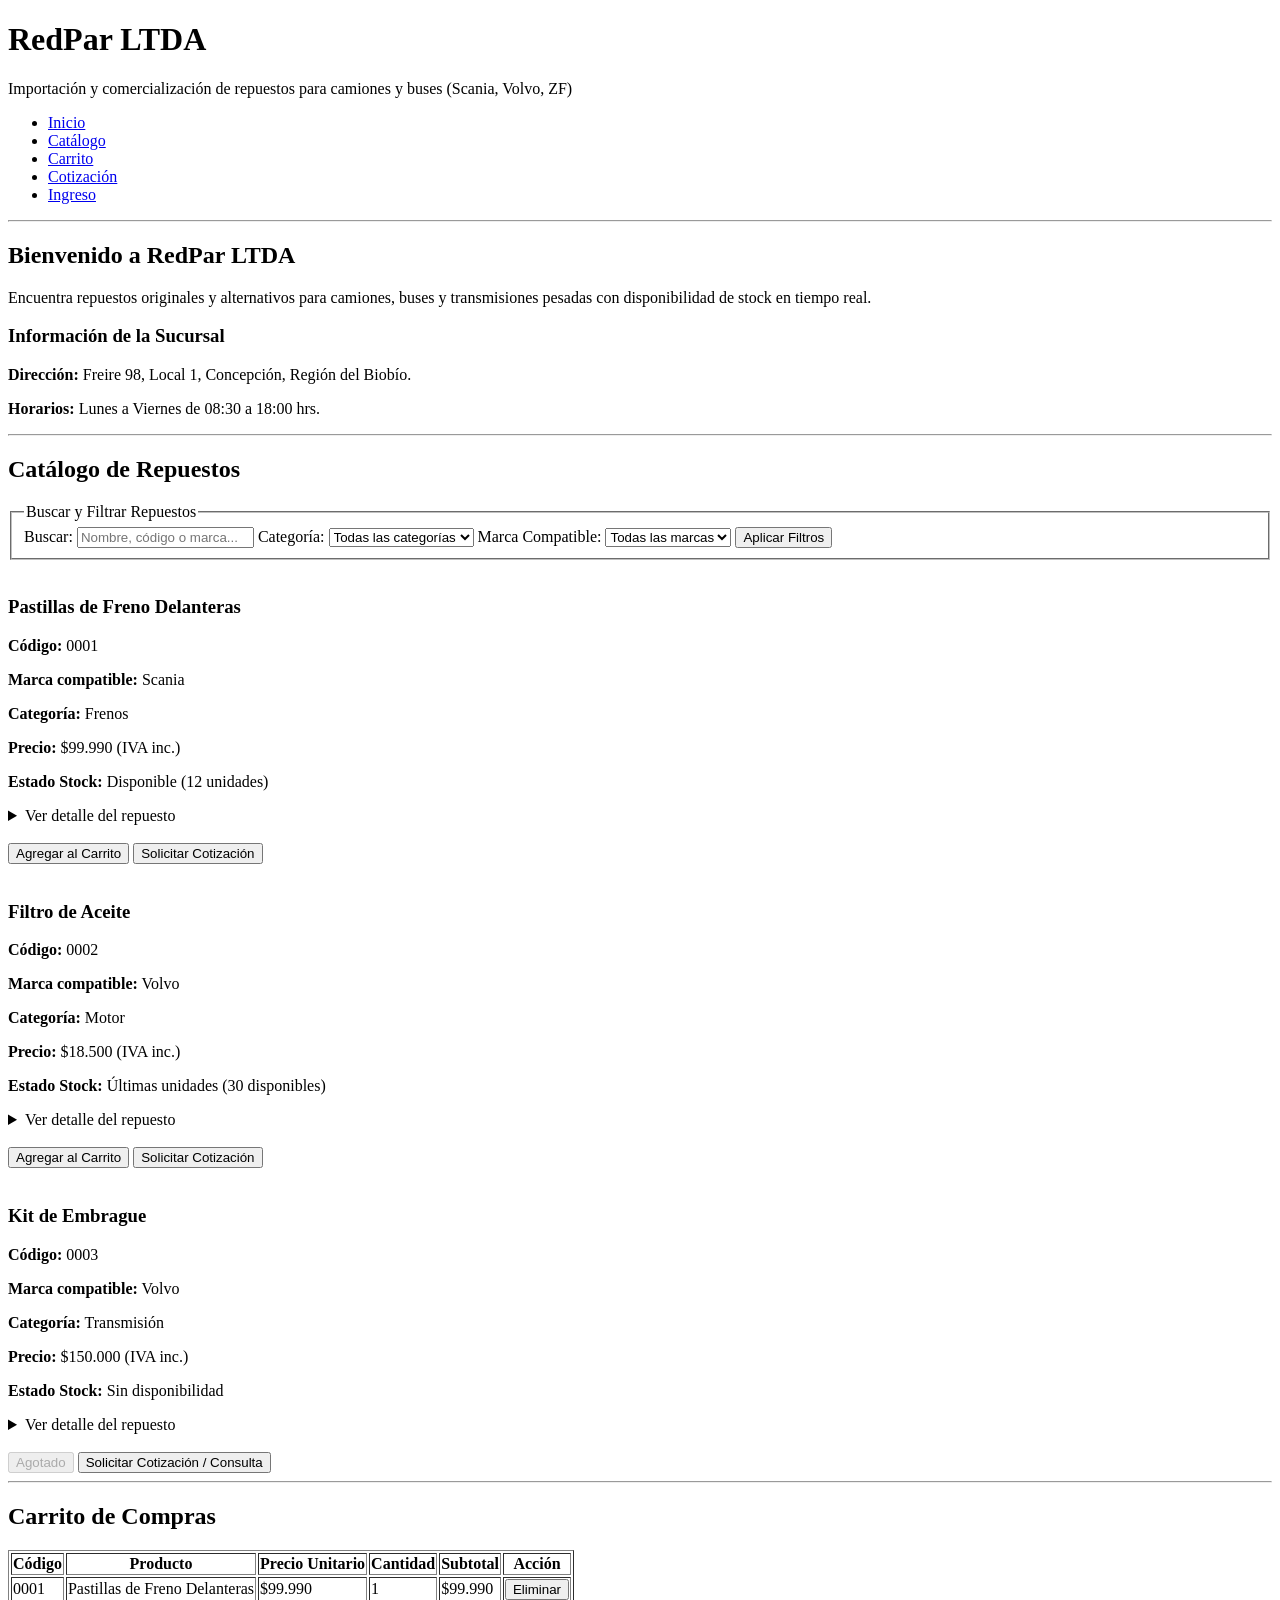
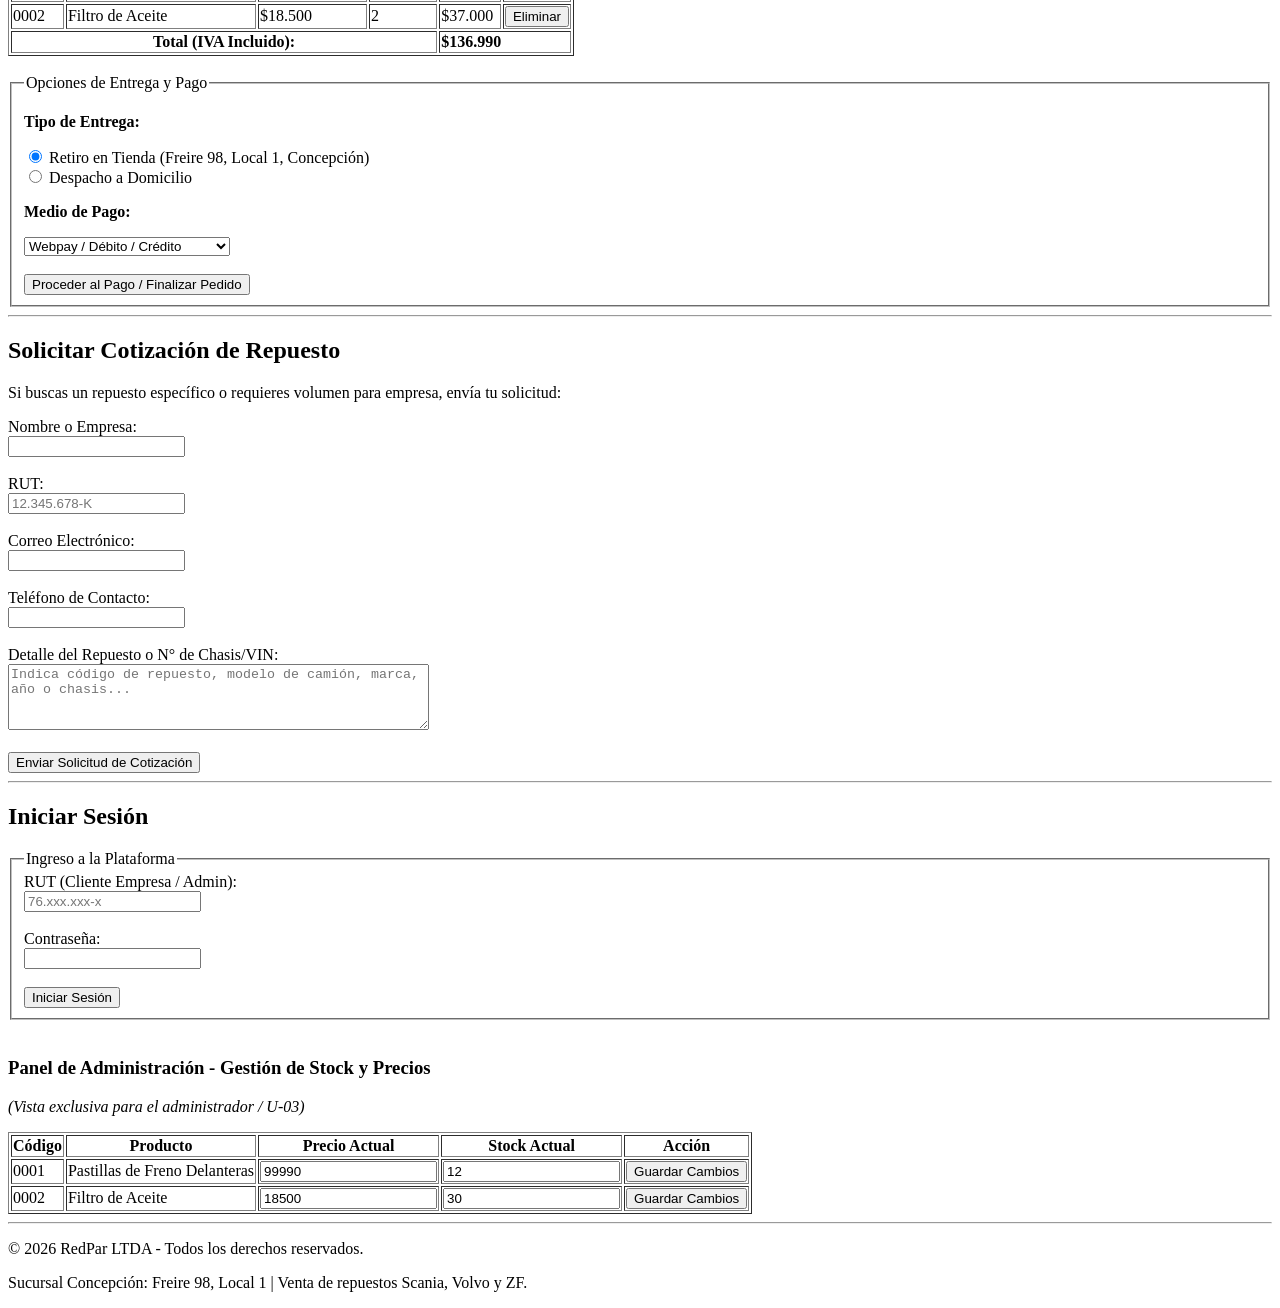
==== Index.html @ 0f9dd87b "HTML RedPar hay que agregarle el CSS" ====
<!DOCTYPE html>
<html lang="es">
<head>
    <meta charset="UTF-8">
    <meta name="viewport" content="width=device-width, initial-scale=1.0">
    <title>RedPar LTDA - Importación de Repuestos</title>
</head>
<body>

    <!-- Encabezado y Navegación Principal (RF-01) -->
    <header>
        <div>
            <h1>RedPar LTDA</h1>
            <p>Importación y comercialización de repuestos para camiones y buses (Scania, Volvo, ZF)</p>
        </div>
        <nav>
            <ul>
                <li><a href="#inicio">Inicio</a></li>
                <li><a href="#catalogo">Catálogo</a></li>
                <li><a href="#carrito">Carrito</a></li>
                <li><a href="#cotizacion">Cotización</a></li>
                <li><a href="#ingreso">Ingreso</a></li>
            </ul>
        </nav>
    </header>

    <hr>

    <main>
        <!-- Sección 1: Inicio -->
        <section id="inicio">
            <h2>Bienvenido a RedPar LTDA</h2>
            <p>Encuentra repuestos originales y alternativos para camiones, buses y transmisiones pesadas con disponibilidad de stock en tiempo real.</p>
            <article>
                <h3>Información de la Sucursal</h3>
                <p><strong>Dirección:</strong> Freire 98, Local 1, Concepción, Región del Biobío.</p>
                <p><strong>Horarios:</strong> Lunes a Viernes de 08:30 a 18:00 hrs.</p>
            </article>
        </section>

        <hr>

        <!-- Sección 2: Catálogo y Búsqueda (RF-02, RF-03, RF-04, RF-10) -->
        <section id="catalogo">
            <h2>Catálogo de Repuestos</h2>

            <!-- Filtros de búsqueda -->
            <form>
                <fieldset>
                    <legend>Buscar y Filtrar Repuestos</legend>
                    <label for="buscar">Buscar:</label>
                    <input type="text" id="buscar" name="buscar" placeholder="Nombre, código o marca...">
                    
                    <label for="categoria">Categoría:</label>
                    <select id="categoria" name="categoria">
                        <option value="">Todas las categorías</option>
                        <option value="frenos">Sistema de Frenos</option>
                        <option value="motor">Motor</option>
                        <option value="transmision">Transmisión</option>
                    </select>

                    <label for="marca">Marca Compatible:</label>
                    <select id="marca" name="marca">
                        <option value="">Todas las marcas</option>
                        <option value="scania">Scania</option>
                        <option value="volvo">Volvo</option>
                        <option value="iveco">Iveco</option>
                        <option value="zf">ZF</option>
                    </select>

                    <button type="submit">Aplicar Filtros</button>
                </fieldset>
            </form>

            <br>

            <!-- Lista de productos / Grilla -->
            <article>
                <h3>Pastillas de Freno Delanteras</h3>
                <p><strong>Código:</strong> 0001</p>
                <p><strong>Marca compatible:</strong> Scania</p>
                <p><strong>Categoría:</strong> Frenos</p>
                <p><strong>Precio:</strong> $99.990 (IVA inc.)</p>
                <p><strong>Estado Stock:</strong> <span>Disponible (12 unidades)</span></p>
                
                <details>
                    <summary>Ver detalle del repuesto</summary>
                    <p>Especificaciones técnicas completas, origen del repuesto, compatibilidad de años y modelos de camiones Scania serie P/G/R.</p>
                </details>
                
                <br>
                <button type="button">Agregar al Carrito</button>
                <button type="button">Solicitar Cotización</button>
            </article>

            <br>

            <article>
                <h3>Filtro de Aceite</h3>
                <p><strong>Código:</strong> 0002</p>
                <p><strong>Marca compatible:</strong> Volvo</p>
                <p><strong>Categoría:</strong> Motor</p>
                <p><strong>Precio:</strong> $18.500 (IVA inc.)</p>
                <p><strong>Estado Stock:</strong> <span>Últimas unidades (30 disponibles)</span></p>
                
                <details>
                    <summary>Ver detalle del repuesto</summary>
                    <p>Filtro blindado de alta eficiencia para motores Volvo FH/FM.</p>
                </details>

                <br>
                <button type="button">Agregar al Carrito</button>
                <button type="button">Solicitar Cotización</button>
            </article>

            <br>

            <article>
                <h3>Kit de Embrague</h3>
                <p><strong>Código:</strong> 0003</p>
                <p><strong>Marca compatible:</strong> Volvo</p>
                <p><strong>Categoría:</strong> Transmisión</p>
                <p><strong>Precio:</strong> $150.000 (IVA inc.)</p>
                <p><strong>Estado Stock:</strong> <span>Sin disponibilidad</span></p>

                <details>
                    <summary>Ver detalle del repuesto</summary>
                    <p>Kit completo de prensa y disco de embrague para transmisiones pesadas.</p>
                </details>

                <br>
                <button type="button" disabled>Agotado</button>
                <button type="button">Solicitar Cotización / Consulta</button>
            </article>
        </section>

        <hr>

        <!-- Sección 3: Carrito de Compras (RF-05, RF-07) -->
        <section id="carrito">
            <h2>Carrito de Compras</h2>
            
            <table border="1">
                <thead>
                    <tr>
                        <th>Código</th>
                        <th>Producto</th>
                        <th>Precio Unitario</th>
                        <th>Cantidad</th>
                        <th>Subtotal</th>
                        <th>Acción</th>
                    </tr>
                </thead>
                <tbody>
                    <tr>
                        <td>0001</td>
                        <td>Pastillas de Freno Delanteras</td>
                        <td>$99.990</td>
                        <td>1</td>
                        <td>$99.990</td>
                        <td><button type="button">Eliminar</button></td>
                    </tr>
                    <tr>
                        <td>0002</td>
                        <td>Filtro de Aceite</td>
                        <td>$18.500</td>
                        <td>2</td>
                        <td>$37.000</td>
                        <td><button type="button">Eliminar</button></td>
                    </tr>
                </tbody>
                <tfoot>
                    <tr>
                        <th colspan="4">Total (IVA Incluido):</th>
                        <td colspan="2"><strong>$136.990</strong></td>
                    </tr>
                </tfoot>
            </table>

            <br>

            <!-- Sistema de pago y entrega -->
            <form>
                <fieldset>
                    <legend>Opciones de Entrega y Pago</legend>
                    
                    <p><strong>Tipo de Entrega:</strong></p>
                    <input type="radio" id="retiro" name="entrega" value="retiro" checked>
                    <label for="retiro">Retiro en Tienda (Freire 98, Local 1, Concepción)</label><br>
                    <input type="radio" id="despacho" name="entrega" value="despacho">
                    <label for="despacho">Despacho a Domicilio</label>

                    <p><strong>Medio de Pago:</strong></p>
                    <select name="medio_pago" id="medio_pago">
                        <option value="webpay">Webpay / Débito / Crédito</option>
                        <option value="transferencia">Transferencia Bancaria Directa</option>
                    </select>

                    <br><br>
                    <button type="submit">Proceder al Pago / Finalizar Pedido</button>
                </fieldset>
            </form>
        </section>

        <hr>

        <!-- Sección 4: Solicitud de Cotización (RF-06) -->
        <section id="cotizacion">
            <h2>Solicitar Cotización de Repuesto</h2>
            <p>Si buscas un repuesto específico o requieres volumen para empresa, envía tu solicitud:</p>
            
            <form>
                <label for="nombre_cotiz">Nombre o Empresa:</label><br>
                <input type="text" id="nombre_cotiz" name="nombre_cotiz" required><br><br>

                <label for="rut_cotiz">RUT:</label><br>
                <input type="text" id="rut_cotiz" name="rut_cotiz" placeholder="12.345.678-K" required><br><br>

                <label for="email_cotiz">Correo Electrónico:</label><br>
                <input type="email" id="email_cotiz" name="email_cotiz" required><br><br>

                <label for="telefono_cotiz">Teléfono de Contacto:</label><br>
                <input type="tel" id="telefono_cotiz" name="telefono_cotiz" required><br><br>

                <label for="detalle_repuesto">Detalle del Repuesto o N° de Chasis/VIN:</label><br>
                <textarea id="detalle_repuesto" name="detalle_repuesto" rows="4" cols="50" placeholder="Indica código de repuesto, modelo de camión, marca, año o chasis..." required></textarea><br><br>

                <button type="submit">Enviar Solicitud de Cotización</button>
            </form>
        </section>

        <hr>

        <!-- Sección 5: Ingreso (Clientes Empresas y Administrador) (RF-08, RF-09) -->
        <section id="ingreso">
            <h2>Iniciar Sesión</h2>

            <!-- Formulario de Acceso -->
            <form>
                <fieldset>
                    <legend>Ingreso a la Plataforma</legend>
                    <label for="usuario_rut">RUT (Cliente Empresa / Admin):</label><br>
                    <input type="text" id="usuario_rut" name="usuario_rut" placeholder="76.xxx.xxx-x" required><br><br>

                    <label for="password">Contraseña:</label><br>
                    <input type="password" id="password" name="password" required><br><br>

                    <button type="submit">Iniciar Sesión</button>
                </fieldset>
            </form>

            <br>

            <!-- Vista simulada del Panel de Administración (RF-09) -->
            <article>
                <h3>Panel de Administración - Gestión de Stock y Precios</h3>
                <p><em>(Vista exclusiva para el administrador / U-03)</em></p>
                
                <table border="1">
                    <thead>
                        <tr>
                            <th>Código</th>
                            <th>Producto</th>
                            <th>Precio Actual</th>
                            <th>Stock Actual</th>
                            <th>Acción</th>
                        </tr>
                    </thead>
                    <tbody>
                        <tr>
                            <td>0001</td>
                            <td>Pastillas de Freno Delanteras</td>
                            <td><input type="number" value="99990"></td>
                            <td><input type="number" value="12"></td>
                            <td><button type="button">Guardar Cambios</button></td>
                        </tr>
                        <tr>
                            <td>0002</td>
                            <td>Filtro de Aceite</td>
                            <td><input type="number" value="18500"></td>
                            <td><input type="number" value="30"></td>
                            <td><button type="button">Guardar Cambios</button></td>
                        </tr>
                    </tbody>
                </table>
            </article>
        </section>
    </main>

    <hr>

    <!-- Pie de página -->
    <footer>
        <p>&copy; 2026 RedPar LTDA - Todos los derechos reservados.</p>
        <p>Sucursal Concepción: Freire 98, Local 1 | Venta de repuestos Scania, Volvo y ZF.</p>
    </footer>

</body>
</html>
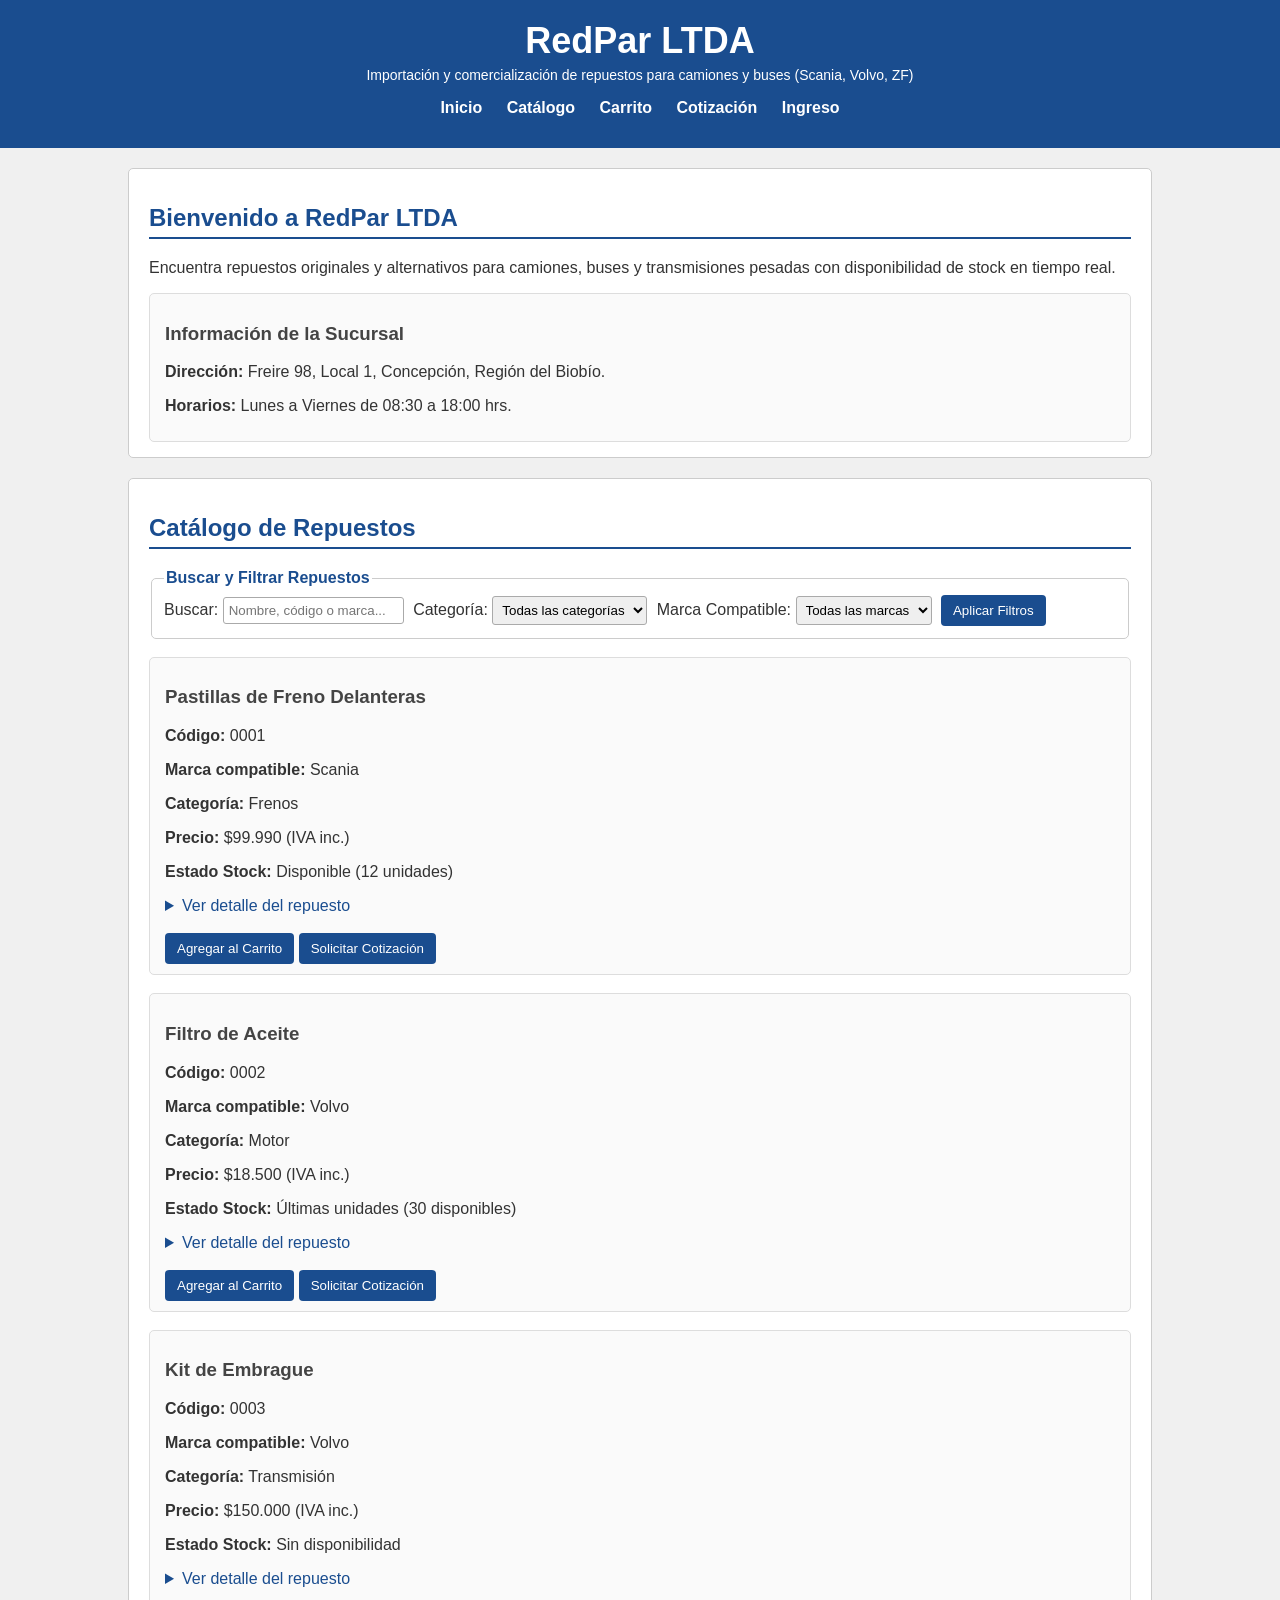
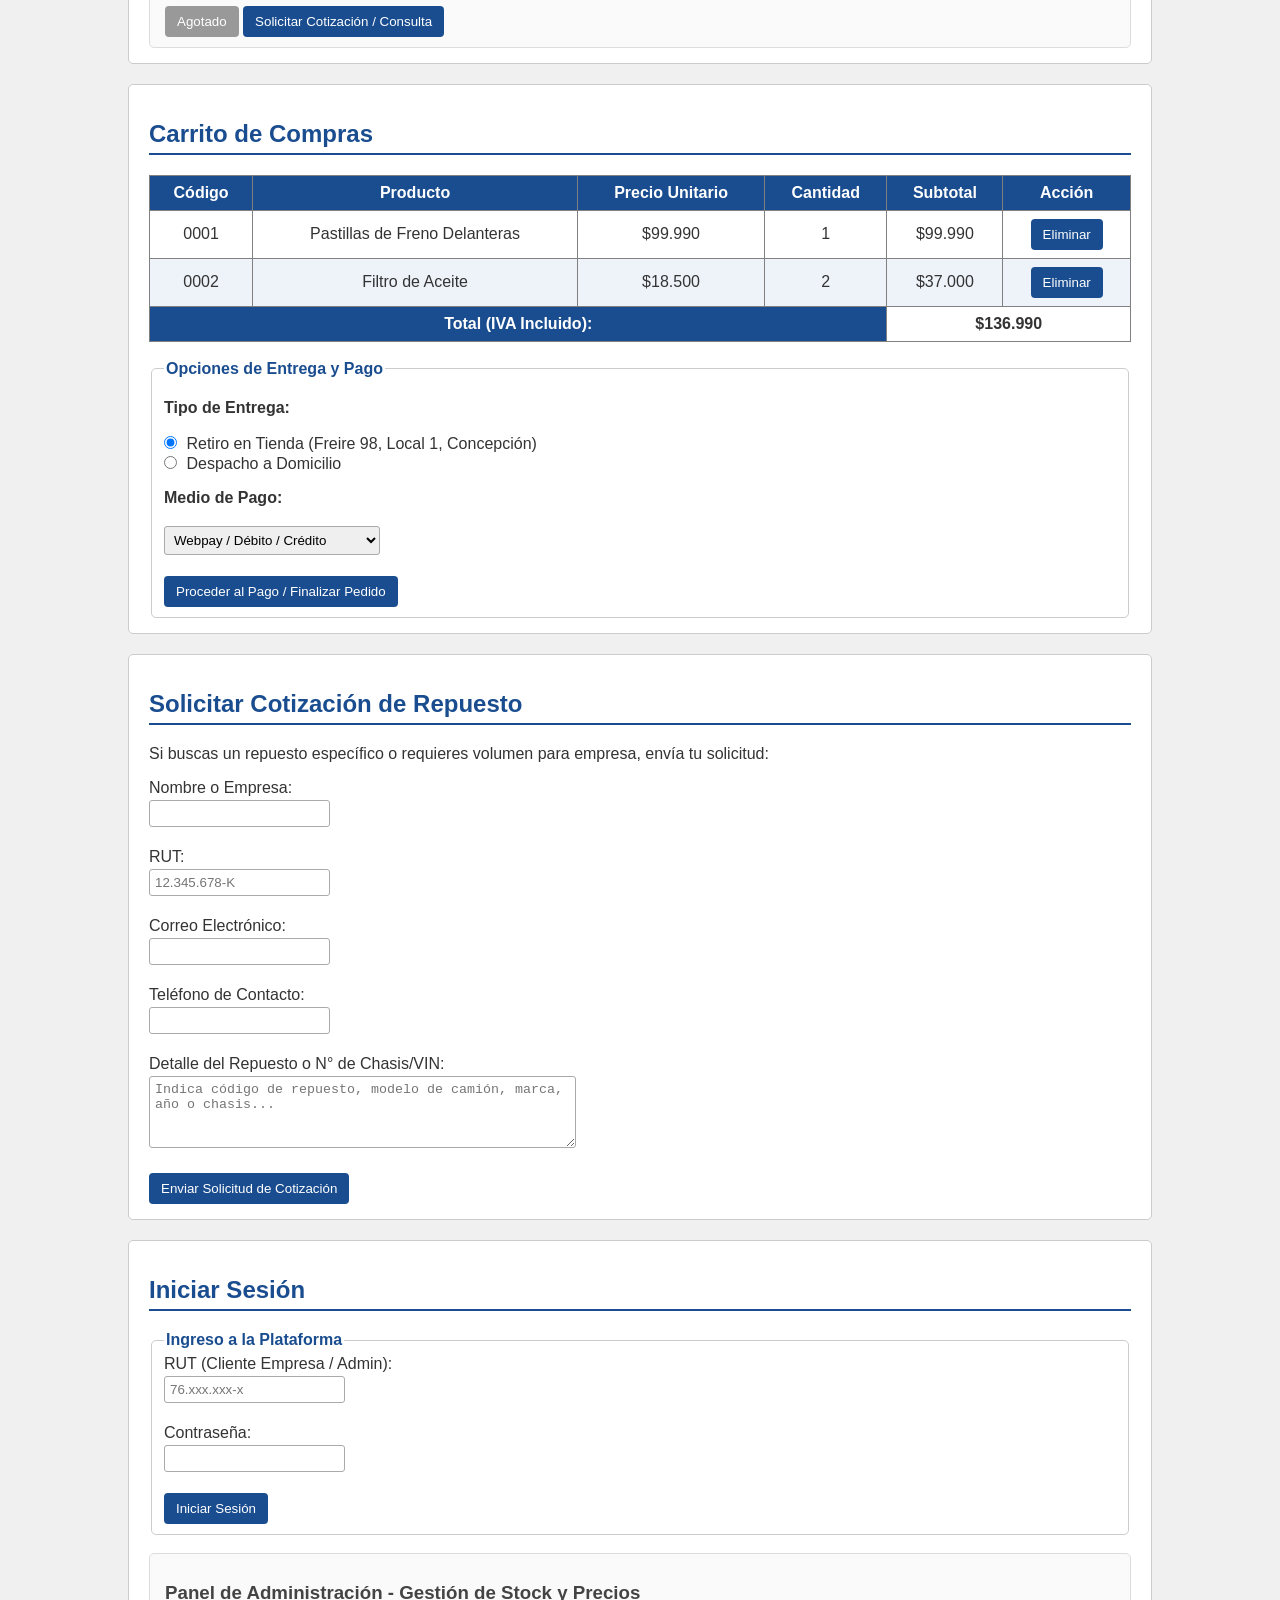
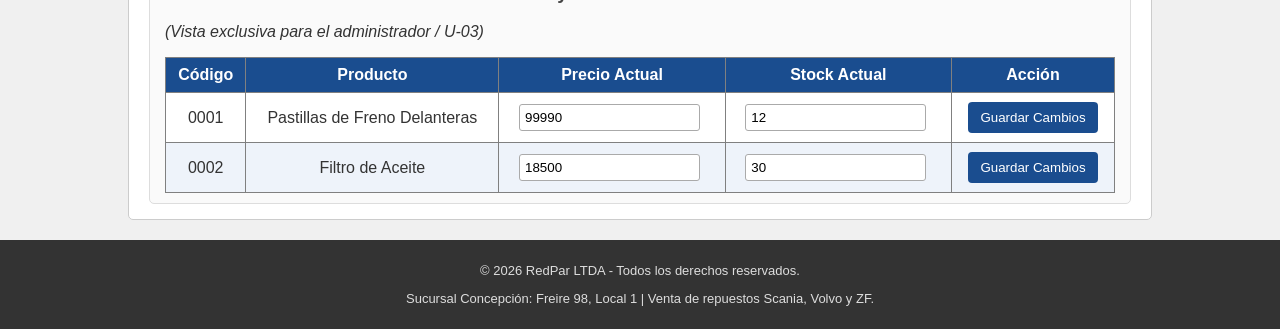
==== commit 3cf6c2b3: "Implementacion elementos CSS agregue elementos CSS a la pagina HTML" ====
--- a/Index.html
+++ b/Index.html
@@ -4,6 +4,157 @@
     <meta charset="UTF-8">
     <meta name="viewport" content="width=device-width, initial-scale=1.0">
     <title>RedPar LTDA - Importación de Repuestos</title>
+    <style>
+        /* estilos de la pagina */
+        body {
+            font-family: Arial, sans-serif;
+            background-color: #f0f0f0;
+            color: #333;
+            margin: 0;
+        }
+
+        header {
+            background-color: #1a4d8f;
+            color: white;
+            text-align: center;
+            padding: 15px;
+        }
+
+        h1 {
+            margin: 5px;
+            font-size: 36px;
+        }
+
+        header p {
+            margin: 5px;
+            font-size: 14px;
+        }
+
+        nav ul {
+            list-style: none;
+            padding: 0;
+        }
+
+        nav li {
+            display: inline;
+            margin: 0 10px;
+        }
+
+        nav a {
+            color: white;
+            text-decoration: none;
+            font-weight: bold;
+        }
+
+        nav a:hover {
+            text-decoration: underline;
+            color: #ffcc00;
+        }
+
+        hr {
+            display: none;
+        }
+
+        main {
+            width: 80%;
+            margin: auto;
+        }
+
+        section {
+            background-color: white;
+            border: 1px solid #ccc;
+            border-radius: 5px;
+            margin: 20px 0;
+            padding: 15px 20px;
+        }
+
+        h2 {
+            color: #1a4d8f;
+            border-bottom: 2px solid #1a4d8f;
+            padding-bottom: 5px;
+        }
+
+        h3 {
+            color: #444;
+        }
+
+        article {
+            background-color: #fafafa;
+            border: 1px solid #ddd;
+            border-radius: 5px;
+            padding: 10px 15px;
+        }
+
+        button {
+            background-color: #1a4d8f;
+            color: white;
+            border: none;
+            border-radius: 4px;
+            padding: 8px 12px;
+            cursor: pointer;
+        }
+
+        button:hover {
+            background-color: #2a6bc2;
+        }
+
+        button:disabled {
+            background-color: #999;
+            cursor: not-allowed;
+        }
+
+        input, select, textarea {
+            padding: 5px;
+            border: 1px solid #aaa;
+            border-radius: 3px;
+            margin: 3px 5px 3px 0;
+        }
+
+        fieldset {
+            border: 1px solid #ccc;
+            border-radius: 5px;
+        }
+
+        legend {
+            font-weight: bold;
+            color: #1a4d8f;
+        }
+
+        table {
+            border-collapse: collapse;
+            width: 100%;
+            background-color: white;
+        }
+
+        th {
+            background-color: #1a4d8f;
+            color: white;
+            padding: 8px;
+        }
+
+        td {
+            padding: 8px;
+            text-align: center;
+        }
+
+        tr:nth-child(even) {
+            background-color: #eef3fa;
+        }
+
+        summary {
+            color: #1a4d8f;
+            cursor: pointer;
+        }
+
+        footer {
+            background-color: #333;
+            color: #ddd;
+            text-align: center;
+            font-size: 13px;
+            padding: 10px;
+            margin-top: 20px;
+        }
+    </style>
 </head>
 <body>
 
@@ -296,4 +447,4 @@
     </footer>
 
 </body>
-</html>+</html>
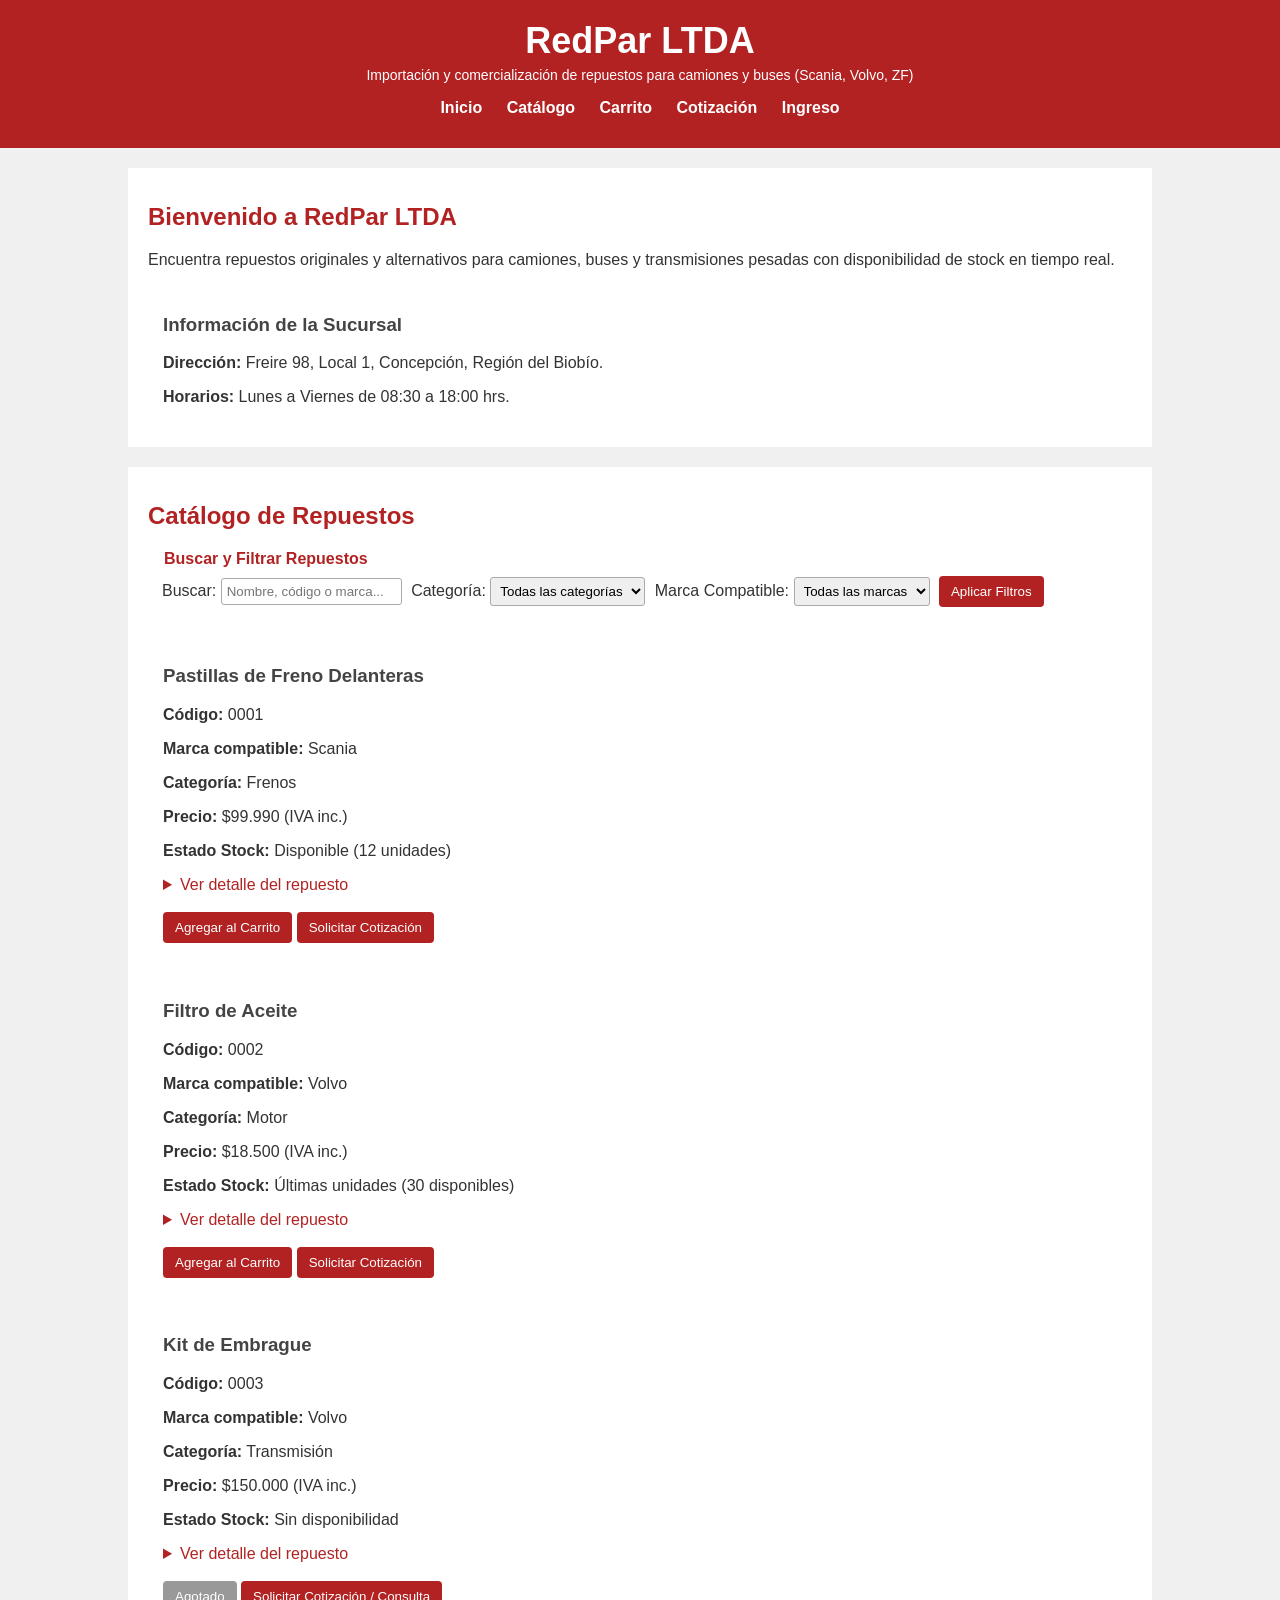
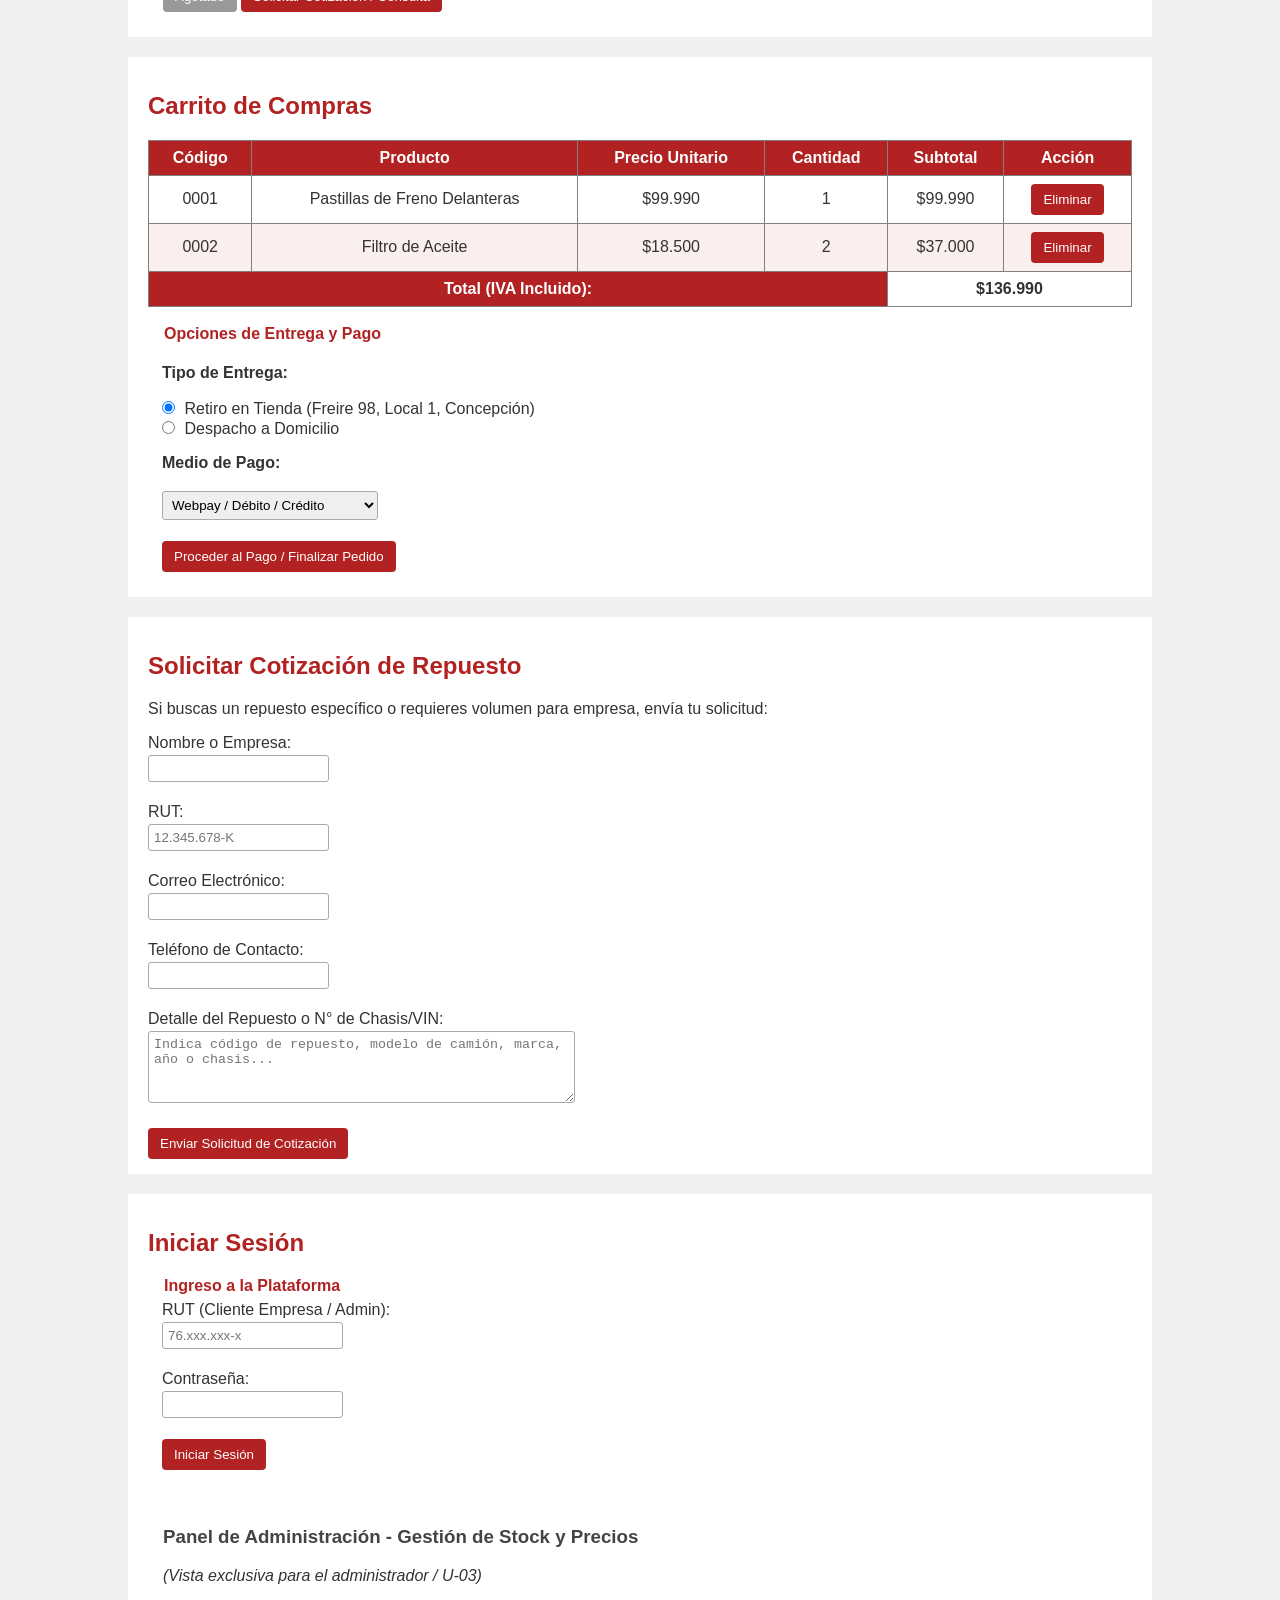
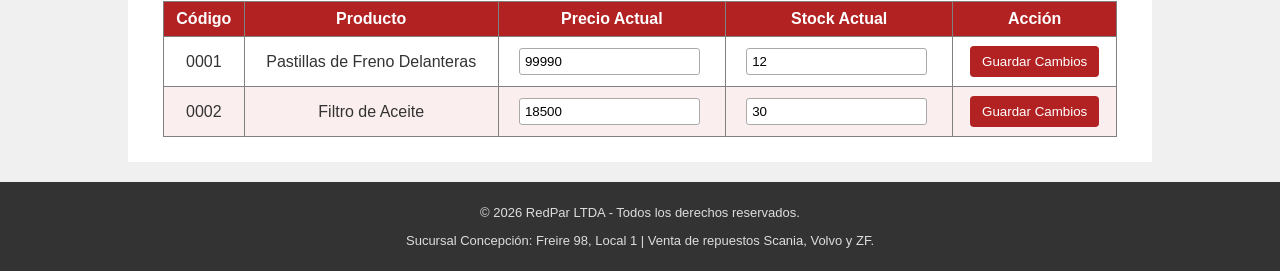
==== commit 9684b0b7: "cambio estilo html se me olvido q en el documento inicial ibamos a hacer la pagina roja cambie el co" ====
--- a/Index.html
+++ b/Index.html
@@ -14,7 +14,7 @@
         }
 
         header {
-            background-color: #1a4d8f;
+            background-color: #b22222;
             color: white;
             text-align: center;
             padding: 15px;
@@ -47,7 +47,6 @@
         }
 
         nav a:hover {
-            text-decoration: underline;
             color: #ffcc00;
         }
 
@@ -62,16 +61,12 @@
 
         section {
             background-color: white;
-            border: 1px solid #ccc;
-            border-radius: 5px;
             margin: 20px 0;
             padding: 15px 20px;
         }
 
         h2 {
-            color: #1a4d8f;
-            border-bottom: 2px solid #1a4d8f;
-            padding-bottom: 5px;
+            color: #b22222;
         }
 
         h3 {
@@ -79,14 +74,11 @@
         }
 
         article {
-            background-color: #fafafa;
-            border: 1px solid #ddd;
-            border-radius: 5px;
             padding: 10px 15px;
         }
 
         button {
-            background-color: #1a4d8f;
+            background-color: #b22222;
             color: white;
             border: none;
             border-radius: 4px;
@@ -95,7 +87,7 @@
         }
 
         button:hover {
-            background-color: #2a6bc2;
+            background-color: #d63333;
         }
 
         button:disabled {
@@ -111,13 +103,12 @@
         }
 
         fieldset {
-            border: 1px solid #ccc;
-            border-radius: 5px;
+            border: none;
         }
 
         legend {
             font-weight: bold;
-            color: #1a4d8f;
+            color: #b22222;
         }
 
         table {
@@ -127,7 +118,7 @@
         }
 
         th {
-            background-color: #1a4d8f;
+            background-color: #b22222;
             color: white;
             padding: 8px;
         }
@@ -138,11 +129,11 @@
         }
 
         tr:nth-child(even) {
-            background-color: #eef3fa;
+            background-color: #fbeeee;
         }
 
         summary {
-            color: #1a4d8f;
+            color: #b22222;
             cursor: pointer;
         }
 
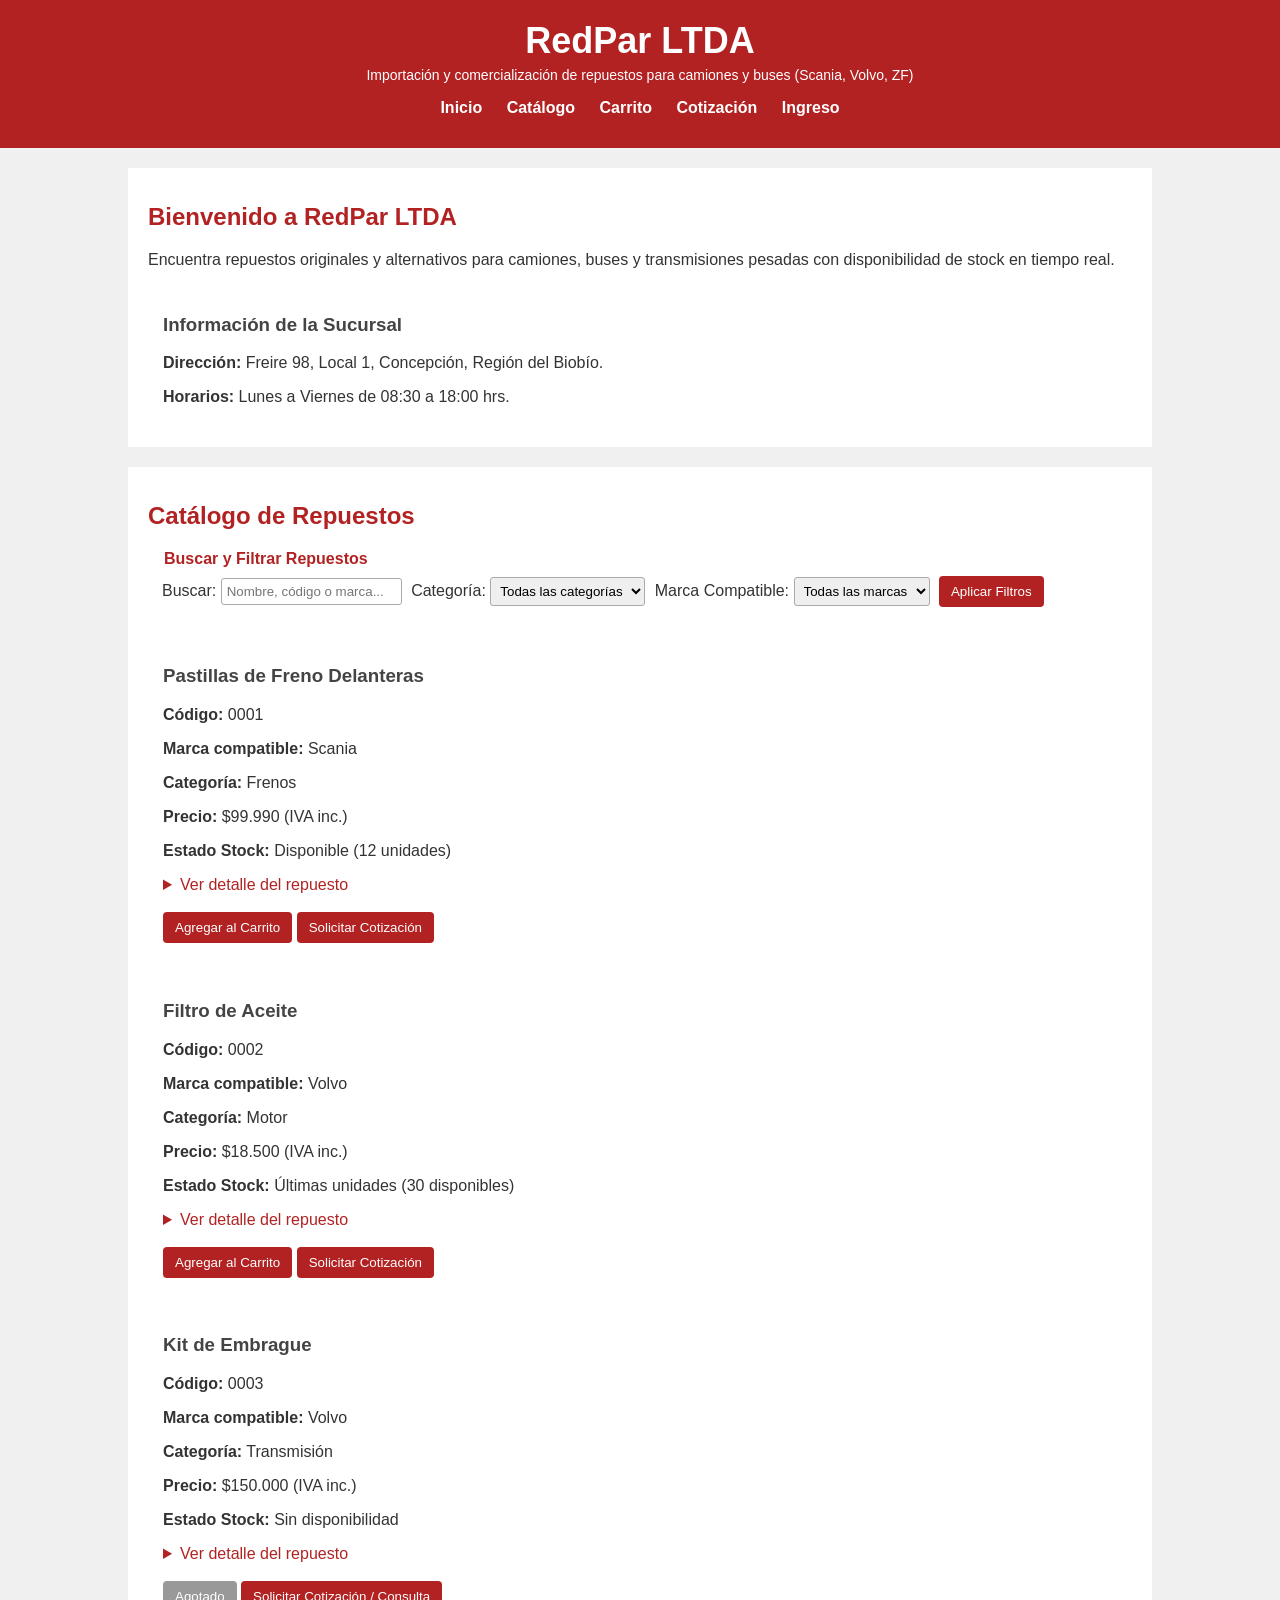
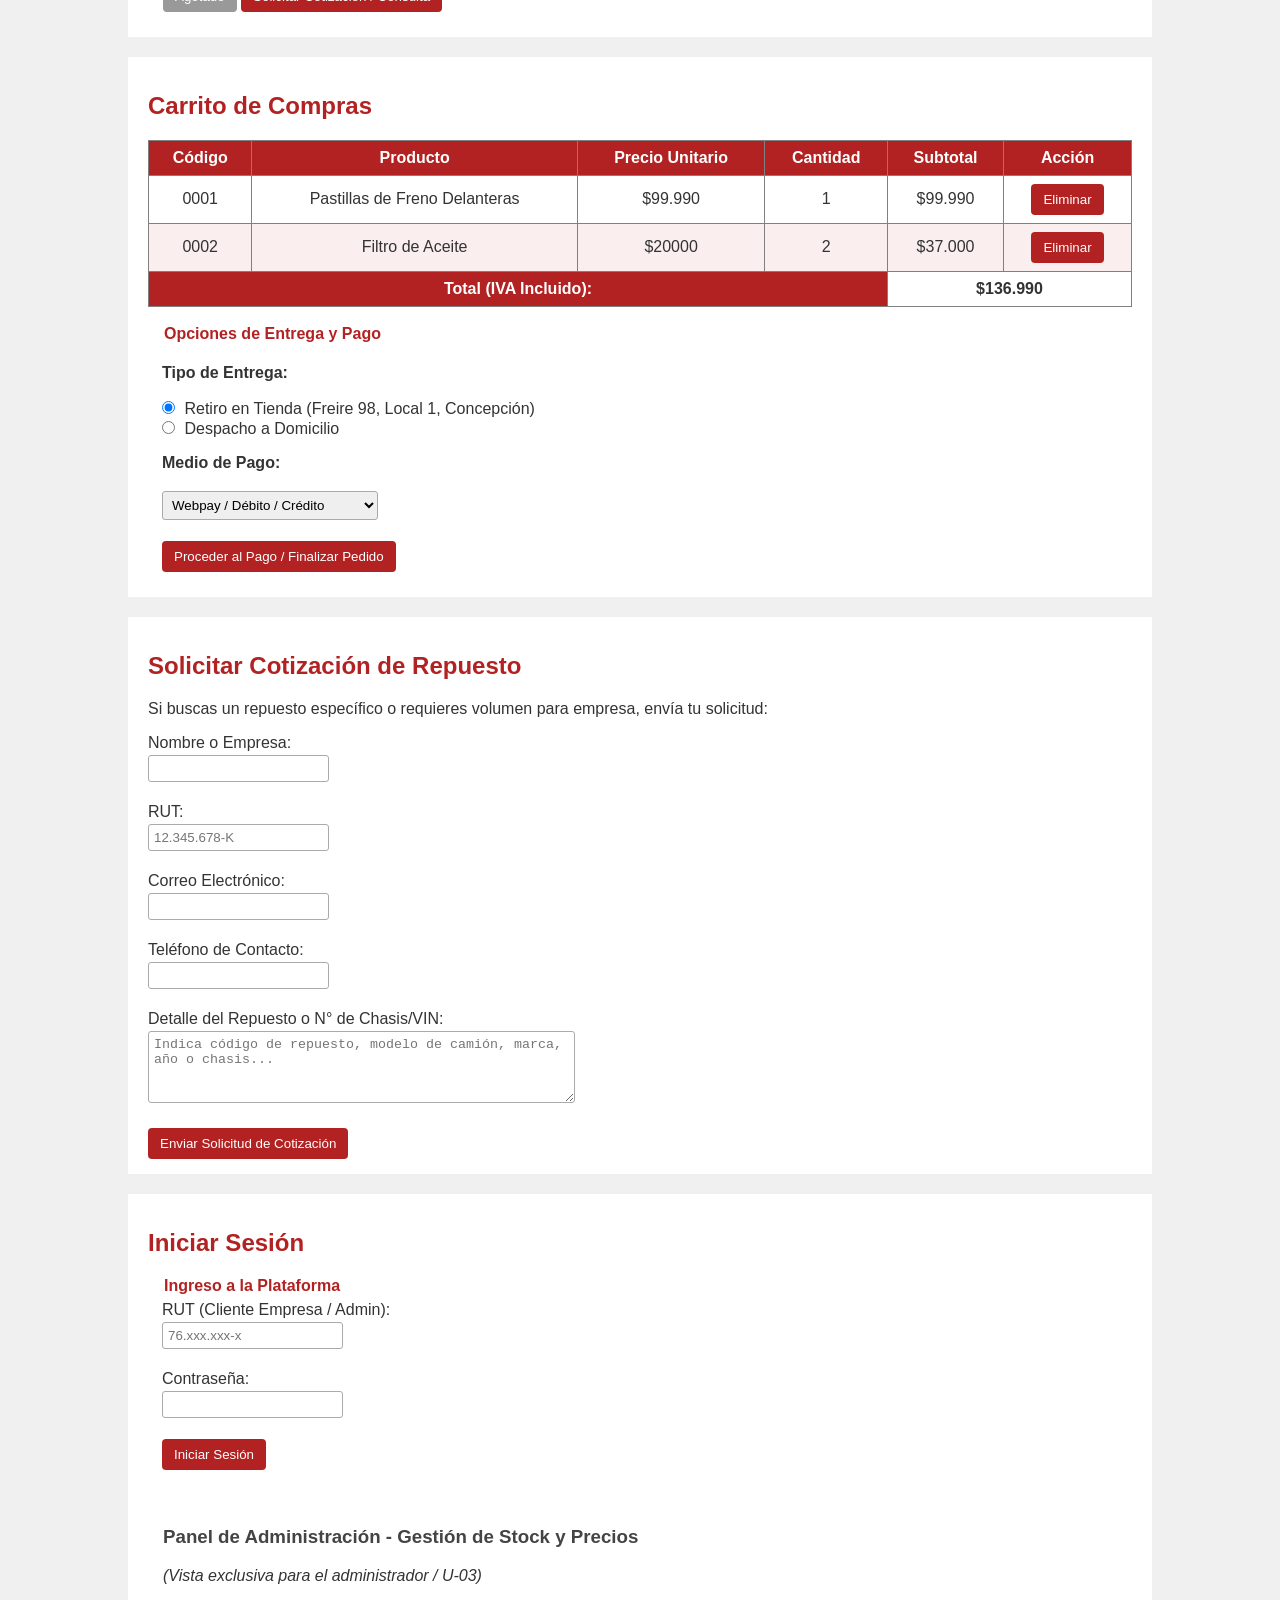
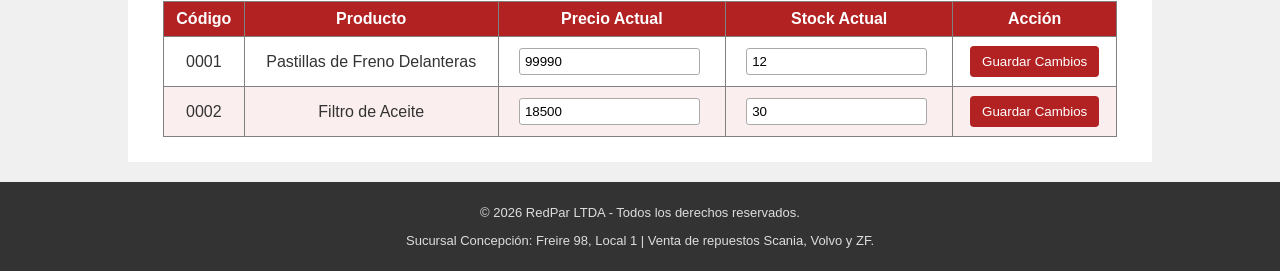
==== commit 1d5a29b4: "Update Index.html Prueba de cambio" ====
--- a/Index.html
+++ b/Index.html
@@ -305,7 +305,7 @@
                     <tr>
                         <td>0002</td>
                         <td>Filtro de Aceite</td>
-                        <td>$18.500</td>
+                        <td>$20000</td>
                         <td>2</td>
                         <td>$37.000</td>
                         <td><button type="button">Eliminar</button></td>
